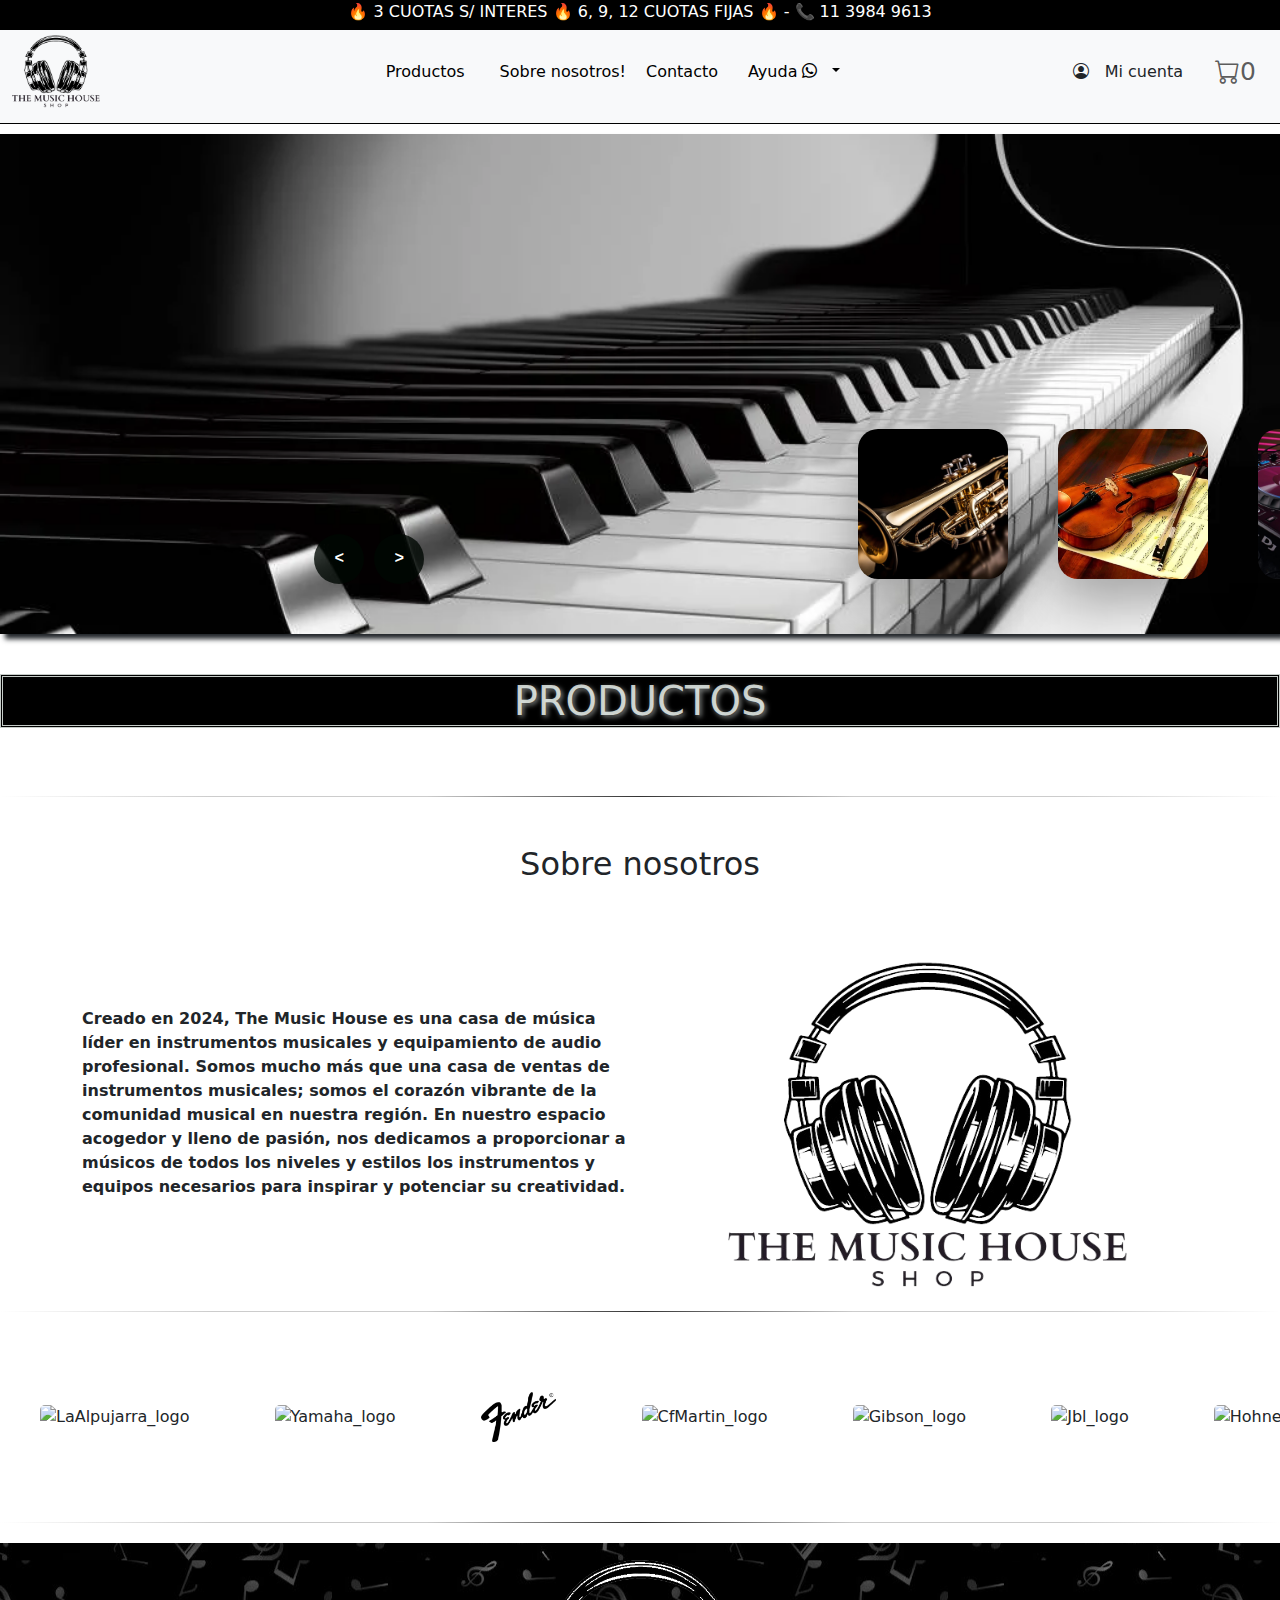
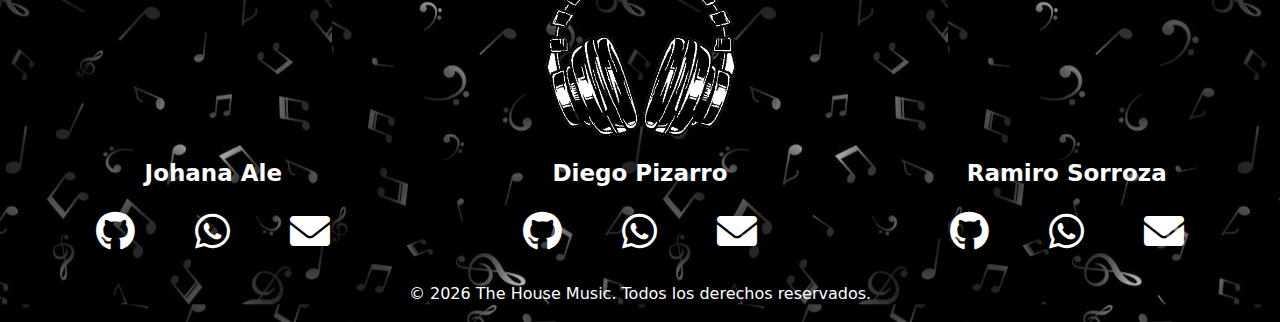
==== index.html @ 12968c8c "new modify" ====
<!DOCTYPE html>
<html lang="es">

<head>
    <meta charset="UTF-8">
    <meta name="viewport" content="width=device-width, initial-scale=1.0">
    <link href="https://cdn.jsdelivr.net/npm/bootstrap@5.3.3/dist/css/bootstrap.min.css" rel="stylesheet"
        integrity="sha384-QWTKZyjpPEjISv5WaRU9OFeRpok6YctnYmDr5pNlyT2bRjXh0JMhjY6hW+ALEwIH" crossorigin="anonymous">
    <link rel="shortcut icon" href="./assets/guitarra-electrica.png" type="image/x-icon">
    <link rel="stylesheet" href="https://cdn.jsdelivr.net/npm/bootstrap-icons@1.11.3/font/bootstrap-icons.min.css">
    <link rel="stylesheet" href="style.css">
    <link rel="stylesheet" href="sweetalert2.min.css">
    <link rel="stylesheet" href="https://cdnjs.cloudflare.com/ajax/libs/font-awesome/6.0.0-beta3/css/all.min.css">
    <title>TheMusicHouse</title>
</head>

<body>
    <div class="header__top row" id="inicio"><span> 🔥 3 CUOTAS S/ INTERES 🔥 6, 9, 12 CUOTAS FIJAS 🔥 - 📞 11 3984 9613 </span>
    </div>
    <header class="headerContenedor">
        <nav class="navbar bg-body-tertiary  navbarContenedor">
            <div class="container-fluid headerContenedor">
                <a class="navbar-brand" href="/index.html"><img src="./assets/2_sinFondo.png" alt="" class="logoNav"></a>
                <div class="ContenedorProductoNav">
                    <li class=" ContendorDropdown">
                        <a class="nav-link " href="#productos" role="button">
                          Productos
                        </a>
                    </li>
                    <a href="/pages/addproduct.html" id="botonNuevoProducto" style="display: none;">Nuevo producto</a>
                    <a href="#sobreNosotros" >Sobre nosotros!</a>
                    <a href="/pages/Form.html" target="" class="btnContacto">Contacto</a>
                    <div class="AyudaContenedor">
                        <li class="nav-item dropdown">

                          
                            
                            <a class="nav-link dropdown-toggle text-Ayuda" href="#" role="button"
                                data-bs-toggle="dropdown" aria-expanded="false">
                                Ayuda<i class="bi bi-whatsapp"></i>
                            </a>
                            
                            <ul class="dropdown-menu">
                                <div class="header__bottom__marcas__cont ContendorContacto">
                                    <span>Recibí ayuda de nuestro equipo:</span>
                                    <span class="header__ayuda__hrs">LU a VI de 9:00 a 18:30hs</span>
                                    <span>SÁB de 10:00 a 14:00hs</span>
                                    <i class="bi bi-chat-right-text"><span class="ChatDrop">11 3984 9613</span></i>
                                </div>
                            </ul>
                        </li>
                    </div>
                </div>
                <div class="contendorCarritoCuenta">
                    <a href="/pages/login/login.html" class="header__account nav-link"><i
                            class="bi bi-person-circle m-3"></i><span
                            class="header__account__icon icon-usuario"></span></a>
                    <button class="navbar-toggler contenedorPrincipalCarrito" type="button" data-bs-toggle="offcanvas"
                        data-bs-target="#offcanvasNavbar" aria-controls="offcanvasNavbar"
                        aria-label="Toggle navigation">
                        <span class="bi bi-cart carritoContenedor" id="carritoCantidad">0</span>
                    </button>
                </div>
                <div class="offcanvas offcanvas-end " tabindex="-1" id="offcanvasNavbar"
                    aria-labelledby="offcanvasNavbarLabel">
                    <div class="offcanvas-header">
                        <h5 class="offcanvas-title bi bi-cart" id="offcanvasNavbarLabel">Carrito</h5>
                        <button type="button" class="btn-close" data-bs-dismiss="offcanvas" aria-label="Close"></button>
                    </div>
                    <!-- carrito productos -->
                    <div class="offcanvas offcanvas-end" tabindex="-1" id="offcanvasCarrito"
                        aria-labelledby="offcanvasCarritoLabel">
                        <div class="offcanvas-header">
                            <h5 class="offcanvas-title" id="offcanvasCarritoLabel">Carrito</h5>
                            <button type="button" class="btn-close" data-bs-dismiss="offcanvas"
                                aria-label="Close"></button>
                        </div>

                    </div>
                    <div class="offcanvas-body ">
                        <div id="carritoProductos" class="Contenedor-productos-carrito">
                            <!-- Productos agregados al carrito se renderizarán aquí -->
                        </div>
                    </div>
                    <!-- inicia el carrito footer-->
                    <div class="mini-cart-footer">
                        <div class="mini-cart-total">
                            <div class="mini-cart-total-title">Total</div>
                            <div class="mini-cart-total-price card-precio" id="totalCompra"></div>
                        </div>
                        <a href="/pages/cart.html" class="btn btn-primary btn-block mini-cart-btn" >Iniciar
                            compra</a>
                        <a href="" class="btn btn-danger btn-block mini-cart-btn" id="vaciarCarrito">Vaciar carrito</a>
                    </div>
                </div>
        </nav>
    </header>

    <section class="carousel-automatic">
        <div class="carousel">

            <div class="list">

                <div class="item" style="background-image: url(/assets/guitarra1.jpg);">
                    <div class="content">
                        <div class="title">GUITARRAS</div>
                        <div class="name"></div>
                        <div class="des">Diversos modelos y marcas!</div>
                    </div>
                </div>
                <div class="item" style="background-image: url(assets/piano.webp);">
                    <div class="content">
                        <div class="title">PIANOS</div>
                        <div class="name"></div>
                        <div class="des">Todos los modelos!!!</div>
                    </div>
                </div>

                <div class="item" style="background-image: url(assets/trompeta.jpg);">
                    <div class="content">
                        <div class="title">TROMPETA</div>
                        <div class="name"></div>
                        <div class="des">Dale a tu inspiración todo lo que te pida!</div>
                    </div>
                </div>
                <div class="item" style="background-image: url(assets/violin5.webp);">
                    <div class="content">
                        <div class="title">VIOLINES</div>
                        <div class="name"></div>
                        <div class="des">El Violín STRAD2000 nuevo diseño!</div>
                    </div>
                </div>
                <div class="item" style="background-image: url(assets/dj.jpg);">
                    <div class="content">
                        <div class="title">DJ</div>
                        <div class="name"></div>
                        <div class="des">Encontrá los mejores equipos para DJ!</div>
                    </div>
                </div>
                <div class="item" style="background-image: url(assets/BATERIA2.jpg);">
                    <div class="content">
                        <div class="title">BATERIAS</div>
                        <div class="name"></div>
                        <div class="des">Comparte tu motivación con los demás.</div>
                    </div>
                </div>
            </div>

            <!--next prev button-->
            <div class="arrows">
                <button class="prev"><</button>
                    
                <button class="next">></button>
            </div>


            <!-- time running -->
            <div class="timeRunning"></div>

        </div>
    </section> 

        <!-- CATEGORIAS DE PRODUCTOS-->

        <h1 class="title-categories" id="productos">PRODUCTOS</h1>

    <!-- ACA DEJO EL CONTENEDOR PARA LAS CARD -->

    <div class="container mt-5 contenedorDeProductos">
        <div id="product-list" class="row listadoProducts">
        </div>
    </div>
    <div class="divider"></div>
    <!-- Sobre nosotros -->
    <section id="sobreNosotros">
        <div class="container">
            <h2 class="text-center my-5">Sobre nosotros</h2>
            <div class="row align-items-center">
                <div class="col-md-6">
                    <p><strong> Creado en 2024, The Music House es una casa de música líder en instrumentos musicales y equipamiento de audio profesional. Somos mucho más que una casa de ventas de instrumentos musicales; somos el corazón vibrante de la comunidad musical en nuestra región. En nuestro espacio acogedor y lleno de pasión, nos dedicamos a proporcionar a músicos de todos los niveles y estilos los instrumentos y equipos necesarios para inspirar y potenciar su creatividad.</strong></p>
                </div>
                <div class="col-md-6 text-center">
                    <img class="img-fluid" src="/assets/2_sinFondo.png" alt="logo_TheMusicHouse">
                </div>
            </div>
        </div>
    </section>
    <!-- fin Sobre nosotros -->
    <div class="divider"></div>
    <!-- CARRUSEL DE MARCAS -->
    <div class="carousel-sponsors">
        <div class="logos-slide">
          <img
            src="https://www.heavenimagenes.com/heavencommerce/43ff3c3d-fe3a-4118-ad1c-e1be4cd5df9b/logos/v2/LA%20ALPUJARRA/31.jpg"
            alt="LaAlpujarra_logo"
          />
          <img
            src="https://encrypted-tbn0.gstatic.com/images?q=tbn:ANd9GcRML8k70XbHhW9D5H1hQQZpB-H0qbYjb0g3uw&s"
            alt="Yamaha_logo"
          />
          <img
            src="[data-uri]"
            alt=""
          />
          <img
            src="https://encrypted-tbn0.gstatic.com/images?q=tbn:ANd9GcQ1ytQASvmoohgTYK6q7r-WYyDgnOHw_DITvw&s"
            alt="CfMartin_logo"
          />
          <img
            src="https://media.sweetwater.com/m/products/image/7654828619j2Gt1JfVfPQgXKR7Ek1oxoEiAMCSIT.jpg?quality=82&height=750&ha=76548286194f40ac"
            alt="Gibson_logo"
          />
          <img
            src="https://e7.pngegg.com/pngimages/201/728/png-clipart-headphones-app-store-headphones-electronics-text-thumbnail.png"
            alt="Jbl_logo"
          />
          <img
            src="https://www.manual.ar/thumbs/brands/l/970-hohner_logo.webp"
            alt="Hohner_logo"
          />
          <img
            src="https://i.pinimg.com/736x/5a/4d/05/5a4d0544369809769a2bdd80e4697b18.jpg"
            alt="Pionner_logo"
          />
          <img
            src="[data-uri]"
            alt="korg_logo"
          />
        </div>
        
        <div class="logos-slide">
            <img
              src="https://www.heavenimagenes.com/heavencommerce/43ff3c3d-fe3a-4118-ad1c-e1be4cd5df9b/logos/v2/LA%20ALPUJARRA/31.jpg"
              alt="LaAlpujarra_logo"
            />
            <img
              src="https://encrypted-tbn0.gstatic.com/images?q=tbn:ANd9GcRML8k70XbHhW9D5H1hQQZpB-H0qbYjb0g3uw&s"
              alt="Yamaha_logo"
            />
            <img
              src="[data-uri]"
              alt=""
            />
            <img
              src="https://encrypted-tbn0.gstatic.com/images?q=tbn:ANd9GcQ1ytQASvmoohgTYK6q7r-WYyDgnOHw_DITvw&s"
              alt="CfMartin_logo"
            />
            <img
              src="https://media.sweetwater.com/m/products/image/7654828619j2Gt1JfVfPQgXKR7Ek1oxoEiAMCSIT.jpg?quality=82&height=750&ha=76548286194f40ac"
              alt="Gibson_logo"
            />
            <img
              src="https://e7.pngegg.com/pngimages/201/728/png-clipart-headphones-app-store-headphones-electronics-text-thumbnail.png"
              alt="Jbl_logo"
            />
            <img
              src="https://www.manual.ar/thumbs/brands/l/970-hohner_logo.webp"
              alt="Hohner_logo"
            />
            <img
              src="https://i.pinimg.com/736x/5a/4d/05/5a4d0544369809769a2bdd80e4697b18.jpg"
              alt="Pionner_logo"
            />
            <img
              src="[data-uri]"
              alt="korg_logo"
            />
          </div>
          <div class="logos-slide">
            <img
              src="https://www.heavenimagenes.com/heavencommerce/43ff3c3d-fe3a-4118-ad1c-e1be4cd5df9b/logos/v2/LA%20ALPUJARRA/31.jpg"
              alt="LaAlpujarra_logo"
            />
            <img
              src="https://encrypted-tbn0.gstatic.com/images?q=tbn:ANd9GcRML8k70XbHhW9D5H1hQQZpB-H0qbYjb0g3uw&s"
              alt="Yamaha_logo"
            />
            <img
              src="[data-uri]"
              alt=""
            />
            <img
              src="https://encrypted-tbn0.gstatic.com/images?q=tbn:ANd9GcQ1ytQASvmoohgTYK6q7r-WYyDgnOHw_DITvw&s"
              alt="CfMartin_logo"
            />
            <img
              src="https://media.sweetwater.com/m/products/image/7654828619j2Gt1JfVfPQgXKR7Ek1oxoEiAMCSIT.jpg?quality=82&height=750&ha=76548286194f40ac"
              alt="Gibson_logo"
            />
            <img
              src="https://e7.pngegg.com/pngimages/201/728/png-clipart-headphones-app-store-headphones-electronics-text-thumbnail.png"
              alt="Jbl_logo"
            />
            <img
              src="https://www.manual.ar/thumbs/brands/l/970-hohner_logo.webp"
              alt="Hohner_logo"
            />
            <img
              src="https://i.pinimg.com/736x/5a/4d/05/5a4d0544369809769a2bdd80e4697b18.jpg"
              alt="Pionner_logo"
            />
            <img
              src="[data-uri]"
              alt="korg_logo"
            />
          </div>
        </div>
      </div>
      <!-- FIN CARRUSEL DE MARCAS -->
      <div class="divider"></div>
       <!-- FOOTER -->
       <footer id="dynamic-footer">
        <a href="#inicio" class="logofooter"><img src="./assets/2_sinFondo - copia.png" alt="logo" class="logofooter"></a>
        <div id="social-container" class="red-social borde"></div>
        <p>&copy; <span id="current-year"></span> The House Music. Todos los derechos reservados.</p>
       </footer>
        <!-- FIN DE FOOTER -->
    <script src="https://cdn.jsdelivr.net/npm/bootstrap@5.3.3/dist/js/bootstrap.bundle.min.js" integrity="sha384-YvpcrYf0tY3lHB60NNkmXc5s9fDVZLESaAA55NDzOxhy9GkcIdslK1eN7N6jIeHz" crossorigin="anonymous"></script>
    <script src="https://cdn.jsdelivr.net/npm/sweetalert2@11"></script>
    <script src="/js/addproducts.js"></script>
    <script src="./js/cart.js"></script>
    <script src="./script.js"></script>
    <script src="./js/footer.js"></script>
</body>

</html>
---- style.css ----
*{
    margin: 0;
    padding: 0;
    box-sizing: border-box;
}

/* inicia la navbar */
.headerContenedor{
    display: flex;
    flex-direction: row;
    justify-content: center;
    margin-bottom: 10px;
}
.navbar{
    width: 100%;
    height: auto;
    padding: 0;
    margin: 0;
    border-bottom: 1px solid #000;
    background-color:rgb(255,255,255);
}
.logoNav{
    width: 70%;
    height: auto;
}

.header__top {
    background: #000;
    margin: 0;
    padding: 0;
    height: 30px;
    color: white;
    span{
        display: flex;
        justify-content: center;
    }
}
.ContenedorProductoNav{
    display: flex;
    justify-content: center;
    align-items: center;
    a{
        margin: 10px;
        text-decoration: none;
        color: #000;
    }
}
.ContendorDropdown{
    list-style: none;
    margin: 15px;
}
.dropdown-menu {
    z-index: 2000;
}

.AyudaContenedor{
    margin-left: 10px;
    li{
        display: flex;
        justify-content: center;
        align-items: center;
        align-content: center;
        list-style: none;
    }
    i{
        font-size: 15px;
        text-align: center;
        padding: 5px;
    }
    
}
.ContendorContacto{
    width: 264px;
    height: 150px;
    text-align: center;
    font-size: 14px;
    font-weight: 500;
}
.ChatDrop{
    padding-left: 5px;
}
.header__bottom__marcas__cont {
    display: flex;
    flex-direction: column;
}
.header__ayuda__hrs {
    margin-top: 15px;
}
.contenedorPrincipalCarrito{
    border: none; /* Eliminar el borde */
    outline: none; /* Eliminar el contorno de enfoque */
}

.green{
    color: green;
    font-weight: 500;
}
.carritoContenedor{
    font-size: 25px;
    margin-left: 20px;
    font-weight: 500;
}
.ContenedorProductoNav{
    display: flex;
    justify-content: center;
    align-items: center;
    align-content: center;
}
.navbar-brand{
    width: 10%;
}
.contendorCarritoCuenta{
    display: flex;
    justify-content: center;
    align-items: center;
}
.icon-usuario::before{
    content: 'Mi cuenta'; 
}
@media screen and (max-width: 680px){
    
    .btnContacto{
        display: flex;
        justify-content: center;
        align-items: center;
        padding: 2px;
        font-size: 12px;
    }
    .bi-telephone{
        margin-left: 5px;
    }

}   
/* termina la navbar */

/* carrito de compras */

.offcanvas-header {
    border-bottom: 1px solid #000;
}
.offcanvas{
    display: flex;
    flex-direction: column;
    justify-content: space-between;
}
.offcanvas-body {
    max-height: 600px;
    overflow-y: auto;
}
.mini-cart-footer{
    margin: 20px;
    margin-bottom: 20px;
    display: flex;
    flex-direction: column;
    a{
        margin: 5px;
    }
}
.mini-cart-total{
    display: flex;
    justify-content: space-between;
    font-size: 20px;
    margin: 10px;
}
.mini-cart-total-price{
    font-weight: 700;
}
/* Contenedor-productos-carrito */
.carrito-producto-imagen{
   width: 30%;
   height: auto;
   display: flex;
   justify-content: start;
   padding: 5px;
}
.carrito-producto-titulo{
    display: flex;
    flex-direction: column;
    justify-content: center;
    font-size: 20px;
    text-align: center;
    h3{
        font-size: 20px;
    }
}
.carrito-producto-cantidad{
    display: flex;
    flex-direction: column;
    justify-content: center;
}
.suma-resta-productos{
    display: flex;
    cursor: pointer;
    align-items: center;
    align-content: center;
    p{
        margin-left: 10px;
        margin-right: 10px;
        margin-top: 15px;
    }
    i{
        font-size: 20px;
        color: black;
    }
    
}
.bi-trash3-fill:active{
    transform: scale(1.3);
    color: red !important;
}
.suma-resta-productos i:active{
    transform: scale(1.3);
    color: blue;
}
.bi-trash3-fill{
    margin-left: 10px;
    cursor: pointer;
}
.carrito-producto{
    width: 100%;
    display: flex;
    flex-wrap: wrap;
    justify-content: space-around;
    border-bottom: 1px solid #000;
    margin-top: 10px;
    margin-bottom: 10px;
}


/* final de navbar y carrito */

/* Carousel */

.carousel{
    width: 100%;
    height: 500px;
    margin-top: 90px;
    overflow: hidden;
    position: relative;
    box-shadow: 5px 5px 5px;
    margin: 0;
    padding: 0;
    box-sizing: border-box;
    font-family: 'Poppins', sans-serif;
    /*box-shadow: 6px 6px 5px #fefffecb;*/
}

.carousel .list .item{
    width: 150px;
    height: 150px;
    position: absolute;
    top: 80%;
    transform: translateY(-70%);
    left: 70%;
    border-radius: 20px;
    box-shadow: 0 25px 50px rgba(0, 0, 0, 0.3);
    background-position: 50% 50%;
    background-size: cover;
    z-index: 100;
    transition: 1s;
}

.carousel .list .item:nth-child(1),
.carousel .list .item:nth-child(2){
    top: 0;
    left: 0;
    transform: translate(0, 0);
    border-radius: 0;
    width: 100%;
    height: 100%;
}

.carousel .list .item:nth-child(3){
    left: 67%;
}

.carousel .list .item:nth-child(4){
    left: calc(67% + 200px);
}

.carousel .list .item:nth-child(5){
    left: calc(67% + 400px);
}

.carousel .list .item:nth-child(6){
    left: calc(67% + 600px);
}

.carousel .list .item:nth-child(n+7){
    left: calc(67% + 800px);
    opacity: 0;
}





.list .item .content{
    position: absolute;
    top: 50%;
    left: 100px;
    transform: translateY(-50%);
    width: 400px;
    text-align: left;
    color: #fff;
    display: none;
}

.list .item:nth-child(2) .content{
    display: block;
}

.content .title{
    font-size: 60px;
    text-transform: uppercase;
    color: #ffffffcb;
    font-weight: bold;
    line-height: 1;
    text-shadow: 3px 4px 4px rgba(0, 0, 0, 0.8);

    opacity: 0;
    animation: animate 1s ease-in-out 0.3s 1 forwards;
}


.content .des{
    margin-top: 20px;
    margin-bottom: 20px;
    font-size: 18px;
    margin-left: 5px;
    opacity: 0;
    animation: animate 1s ease-in-out 0.9s 1 forwards;
}
    

@keyframes animate {
    
    from{
        opacity: 0;
        transform: translate(0, 100px);
        filter: blur(33px);
    }

    to{
        opacity: 1;
        transform: translate(0);
        filter: blur(0);
    }
}

/* next prev arrows */

.arrows{
    position: absolute;
    top: 80%;
    right: 52%;
    z-index: 100;
    width: 300px;
    max-width: 30%;
    display: flex;
    gap: 10px;
    align-items: center;
}

.arrows button{
    width: 50px;
    height: 50px;
    border-radius: 50%;
    background-color: #000703cb;
    color: #fff;
    border: none;
    outline: none;
    font-size: 16px;
    font-family: monospace;
    font-weight: bold;
    transition: .5s;
    cursor: pointer;
}

.arrows button:hover{
    background: #fff;
    color: #000;
}


/* time running */
.carousel .timeRunning{
    position: absolute;
    z-index: 1000;
    width: 0%;
    height: 4px;
    background-color: #14ff72cb;
    left: 0;
    top: 0;
    animation: runningTime 7s linear 1 forwards;
}

@keyframes runningTime {
    
    from{width: 0%;}
    to{width: 100%;}

}


/* Responsive Design */

@media screen and (max-width: 999px){
        .header__top {
            font-size: 10px;
        }
        .headerContenedor{
            width: 100% !important;
            display: flex;
        }
        .navbarContenedor{
            width: 100% !important;
            display: flex;
        }
        .navbar{
            width: 100% !important;
        }
        .navbar-brand{
            display: flex;
            justify-content: center;
        }
        .ContenedorProductoNav{
            width: 100%;
            font-size: 3px;
        }
        .logoNav{
            display: flex;
            justify-content: center;
            width: 100%;
        }
        .contenedorPrincipalCarrito{
            width: 10%;
        }
        .ContenedorProductoNav{
            display: flex;
            justify-content: center;
            align-items: center;
            align-content: center;
            font-size: 12px;
            width: 30%;
        }
        .navbar-brand{
            width: 15%;
        }
        .contendorCarritoCuenta{
            display: flex;
            justify-content: center;
            align-items: center;
            width: 40%;
        }
        .AyudaContenedor{
            display: none;
        }
        .nuevoProducto{
            font-size: 10px;
            white-space: nowrap;
            text-align: center;
        }
        .bi-person-circle{
            font-size: 22px;
        }
        .icon-usuario::before{
            content: ''; 
        } 
    }

    .list .item .content{
        left: 50px;
    }

    .content .title, .content{
        font-size: 70px;
    }

    .content .des{
        font-size: 16px;
    }


@media screen and (max-width: 680px){
    
    .list .item .content{
        top: 40%;
    }
    .content .title{
        font-size: 45px;
    }

}

/*CATEGORIAS*/

.title-categories{
    margin-top: 40px;
    font-size: 40px;
    text-shadow: 2px 2px 5px rgb(134, 138, 136);
    text-align: center;
    display: flex;
    justify-content: center;
    background-color:rgb(0, 0, 0);
    padding: 0;
    color: #f7fffacb;
    border-style: double;
}


/* ADDPRODUCT */
/* contendor formulario */
.btnCrearProduct{
    margin-left: 50px;
    margin-top: 20px;
}
.Form-Contenedor{
    width: 100%;
    height: auto;
    margin-top: 20px;
    display: flex;
    flex-direction: column;
    align-items: center;
}
.form-Secundario-Contenedor{
    width: 100%;
    padding: 20px;
    display: flex;
    flex-direction: column;
    border-radius: 15px; /* Bordes redondeados */
    box-shadow: 5px 4px 8px rgba(1, 1, 1, 0.5); /* Sombra */
    background-color: #201f1f !important; /* Fondo blanco */
    label{
        color: white;
    }
}

.table-striped{
    border: 1px solid #000;
    text-align: center;
    th{
        background-color: #0a4f70;
        color: white;
    }
}
@media screen and (max-width: 1000px){
    .contenedorTabla{
        width: 100%;
        font-size: 13px;
        flex-wrap: wrap;
    }
    .delete-product{
        width: 50px;
        font-size: 8px;
        margin-bottom: 4px;
    }
    .modificar-product{
        font-size: 8px;
        margin-bottom: 4px;
    }
    .carritoContenedor{
        display: flex;
        font-size: 20px;
        font-weight: 500;
    }
}
@media screen and (max-width: 600px){
    .contenedorTabla{
        width: 100%;
        font-size: 6px;
        flex-wrap: wrap;
    }
    .delete-product{
        width: 50px;
        font-size: 8px;
        margin-bottom: 4px;
    }
    .modificar-product{
        font-size: 8px;
    }
}
/* contenedor de Productos */
.contenedorDeProductos {
    width: 100%;
    height: auto;
    text-align: center;
    display: flex;
    flex-direction: row;
    
}
.carrito-producto-imagen {
   width: 100%;
   height: 190px;
   object-fit: cover;
   display: flex;
   justify-content: center;
   align-items: center;
   align-content: center;
}

.contendor-Productos {
    width: 256px;
    height: 420px;
    margin: 10px;
    display: flex;
    flex-direction: column;
    justify-content: space-around;
    text-align: center;
}

.shadow-sm {
    width: 100%;
    height: 100%;
    border-radius: 10px; /* Bordes redondeados */
    box-shadow: 0 4px 8px rgba(0, 0, 0, 0.1); /* Efecto sombreado */
    transition: transform 0.2s, box-shadow 0.2s; /* Transiciones suaves para el efecto de enfoque */
}

.shadow-sm:hover {
    transform: scale(1.03); /* Aumenta ligeramente el tamaño al pasar el ratón por encima */
    box-shadow: 0 8px 16px rgba(0, 0, 0, 0.2); /* Aumenta el efecto sombreado al pasar el ratón por encima */
}
.agregarAlCarrito {
    width: 70%;
    font-size: 13px;
    background-color: black; /* Color inicial del botón */
    color: white; /* Color del texto del botón */
    border: none; /* Eliminar borde predeterminado */
    padding: 6px; /* Añadir relleno para mayor tamaño del botón */
    cursor: pointer; /* Cambiar el cursor al pasar por encima */
    transition: background-color 0.2s; /* Añadir una transición suave */
}
.card-precio{
    font-size: 12px;
}
.agregarAlCarrito:hover {
    background-color: #217644; /* Color del botón al pasar el cursor por encima */
}
.card-body {
    width: 100%;
    height: 50%;
    border-radius: 0 0 10px 10px; /* Bordes redondeados solo en la parte inferior */
}
@media screen and (max-width: 999px){
    .contendor-Productos {
        font-size: 12px;
        width: 200px;
        height: 340px;
        display: flex;
        flex-direction: column;
        justify-content: space-around;
        h5{
            font-size:15px;
        }
    }
    .carrito-producto-imagen{
        width: 100%;
        height: 140px;
    }
    .agregarAlCarrito{
        width: 100%;
        height: 30px;
        font-size:10px;
        text-align: center;
    }
    .shadow-sm{
        width: 100%;
    }
    .card-body {
        width: 100%;
        height: 50%;
        border-radius: 0 0 10px 10px; /* Bordes redondeados solo en la parte inferior */
        font-size: 8px;
    }
}
@media screen and (max-width: 600px){
    .contendor-Productos {
        font-size: 10px;
        width: 170px;
        height: 310px;
        display: flex;
        flex-direction: column;
        justify-content: space-around;
        h5{
            font-size:15px;
        }
    }
    .agregarAlCarrito{
        width: 100%;
        height: 30px;
        font-size:10px;
        text-align: center;
    }
    .shadow-sm{
        width: 100%;
    }
    .carrito-producto-imagen {
        width: 100%;
        height: 120px;
        object-fit: cover;
     }
     .card-body {
        width: 100%;
        height: 50%;
        border-radius: 0 0 10px 10px; /* Bordes redondeados solo en la parte inferior */
        font-size: 8px;
    }
}
/* CARD DE PRODUCTO EN EL CARRITO  */
.card-img-top{
    width: 21%;
}
.carrito-producto{
    display: flex;
    flex-direction: row;
}
.carrito-producto-titulo{
    width: 50%;
    h2{
        font-size: 20px;
    }
    h3{
        font-size: 15px;
    }
}
/* FIN DE CARD DE PRODUCTOS DE CARRITO  */

/* CSS CARRITO RESUMEN */
.contenedor-producto-resumen{
    width: 100%;
    height: auto;
    display: flex;
    flex-direction: column;
    align-items: center;
    justify-content: center;
    align-content: center;
    
}
.carrito-producto-resumen{
    width: 60%;
    height: 100px;
    margin-top: 50px;
    margin-bottom: 50px;
    display: flex;
    justify-content: start;
    align-items: center;
    font-size: 20px;
}
.card-img-top-resumen{
    width: 8%;
}
.carrito-producto-titulo-resumen{
    display: flex;
    margin: 50px;
    padding: 20px;
    h1,h3{
        font-size: 15px;
    }
}

.card-precio-resumen{
    margin: 30px;
    display: flex;
    justify-content: center;
}
.contenedor-resumen-ventas{
    width: 100%;
    display: flex;
    flex-direction: row;
    justify-content: end;
    align-items: end;
    align-content: end;
    border-top: 1px solid #000;
}
.btn-resumen-compra{
    width: 100%;
    margin: 5px;
    padding: 5px;
    display: flex;
    flex-direction: row;
    justify-content: space-between;
    margin-right: 50px;
    a{
        width: 300px;
        margin: 10px;
        padding: 5px;
    }
}
.mini-cart-total-resumen{
    display: flex;
    justify-content: center;
    align-items: center;
    font-size: 20px;
    margin-left: 50%;
    
}
.btn-compra-resumen{
    display: flex;
    flex-direction: column;
    width: 25%;
}
@media screen and (max-width: 999px){
    .contenedor-producto-resumen{
        width: 100%;
    }
    .carrito-producto-resumen{
        width: 100%;
    }
    .contenedor-resumen-ventas{
        width: 100%;
    }
    .mini-cart-total-resumen{
        margin: 0;
    }
    .btn-resumen-compra{
        width: 100%;
        margin: 5px;
        padding: 5px;
        display: flex;
        flex-direction: row;
        justify-content: space-around;
        margin-right: 50px;
        a{
            width: 200px;
            margin: 10px;
            padding: 5px;
        }
    }
}
@media screen and (max-width: 600px){
    .contenedor-producto-resumen{
        width: 100%;
    }
    .carrito-producto-resumen{
        width: 100%;
    }
    .contenedor-resumen-ventas{
        width: 100%;
    }
    .mini-cart-total-resumen{
        margin: 0;
    }
    .btn-resumen-compra{
        width: 100%;
        margin: 5px;
        padding: 5px;
        display: flex;
        flex-direction: row;
        justify-content: space-around;
        margin-right: 50px;
        a{
            width: 150px;
            margin: 10px;
            padding: 5px;
        }
    }
    .carrito-producto-titulo-resumen{
        display: flex;
        width: 100%;
        margin: 20px;
        padding: 20px;
        h1,h3{
            font-size: 10px;
            text-align: justify;
        }
    }
    .card-precio-resumen{
        margin: 30px;
        display: flex;
        justify-content: center;
    }
    .contenedor-resumen-ventas{
        width: 100%;
        display: flex;
        flex-direction: row;
        justify-content: end;
        align-items: end;
        align-content: end;
        border-top: 1px solid #000;
    }
    .card-img-top-resumen{
        width: 12%;
    }
    .card-precio-resumen{
        font-size: 12px;
    }
    .suma-resta-productos{
        font-size: 12px;
    }
}

/*CARRUSEL DE MARCAS*/
@keyframes slide{
    from{
      transform: translateX(0);
    }
    to {
      transform: translateX(-100%);
    }
  }
  .carousel-sponsors{
    overflow: hidden;
    padding: 60px 0;
    white-space: nowrap;
    position: relative;
  }
  .carousel-sponsors:before,
  .carousel-sponsors:after{
    position: absolute;
    top: 0;
    width: 250px;
    height: 100%;
    content: "";
    z-index: 2;
  }
  .carousel-sponsors:before { 
    left: 0;
  }
  .carousel-sponsors:after{
    right: 0;
  }
  .carousel-sponsors{
    animation-play-state: paused;
  }
  .logos-slide {
    display: inline-block;
    animation: 50s slide infinite linear;
  }
  .logos-slide img{
    border-radius: 5px;
    height: 50px;
    margin: 0 40px;
  }
  /*FIN CARRUSEL DE MARCAS*/
/* sobre nosotros */
.col-md-6 img{
    width: 400px;
    height: 330px;
    margin-top: 30px;
    margin-left: 5px;
}
/*FIN sobre nosotros */
/* Linea divisora */
.divider {
    height: 1px;
    background: linear-gradient(to right,#fff, #ccc,#ccc, #333,#ccc, #ccc,#fff);
    margin: 20px 0;
}
/* fin de linea divisora */
/* footer */
footer {
    margin-top: 20px;
    background-color: #333;
    color: white;
    text-align: center;
    padding: 1em 0;
    background-image: url(./assets/footer3-jpg.jpg);
    /* background-repeat: no-repeat;  */
    /* /* background-size: cover;  */
    background-position: center; 
}

footer p {
    margin: 0;
    background-image: url();
}
.logofooter{
    width: 200px;
    height: 180px;
}
.logofooter:hover{
    transition: 0.3s, transform 0.3s;
    transform: scale(1.1);
}
#icon-container {
    margin-top: 1em;
}

#icon-container i {
    margin: 0 10px;
    color: white;
    font-size: 1.5em;
    transition: color 0.3s;

}

#icon-container i:hover {
    color: #ddd;
}

.red-social {
    display: flex;
    justify-content: center; 
    flex-wrap: wrap; 
    margin-top: 1em;
}

.red-social-item {
    margin: 1px; 
    text-align: center;
    flex: 1 1 calc(33.333% - 2em); 
    box-sizing: border-box;
}

.red-social-item .nombre {
    display: block;
    margin-bottom: 20px;
    font-weight: bold;
    font-size: 23px;
}

.red-social-item a {
    margin: 0 30px;
    color: white;
    font-size: 40px;
    transition: 0.3s, transform 0.3s; 
    text-decoration: none;
    margin-bottom: 30px;
}

.red-social-item a:hover {
    color: #218da0;
    transform: scale(1.2); 
}


/* Media Queries para responsive */
@media (max-width: 768px) {
    .red-social-item {
        flex: 1 1 calc(50% - 2em); 
    }
}

@media (max-width: 480px) {
    .red-social-item {
        flex: 1 1 100%; 
    }
}
/* fin de footer */
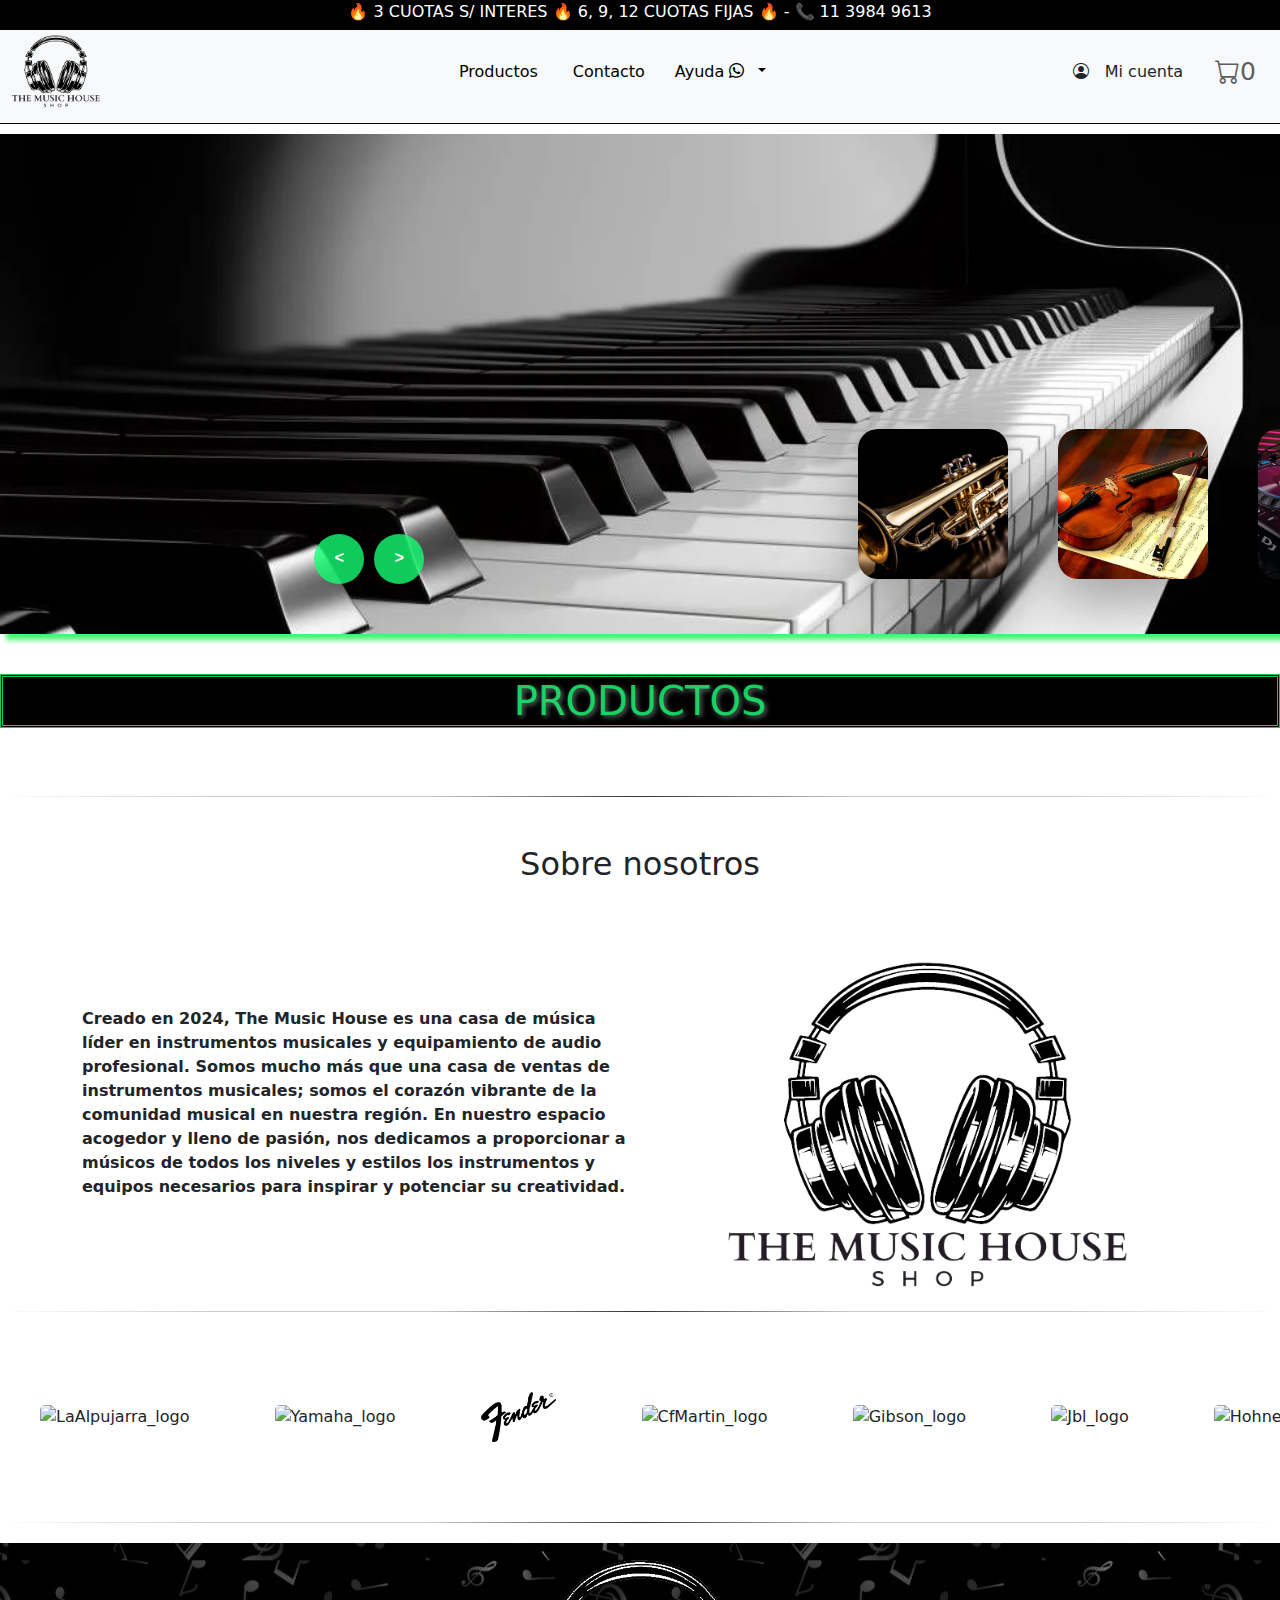
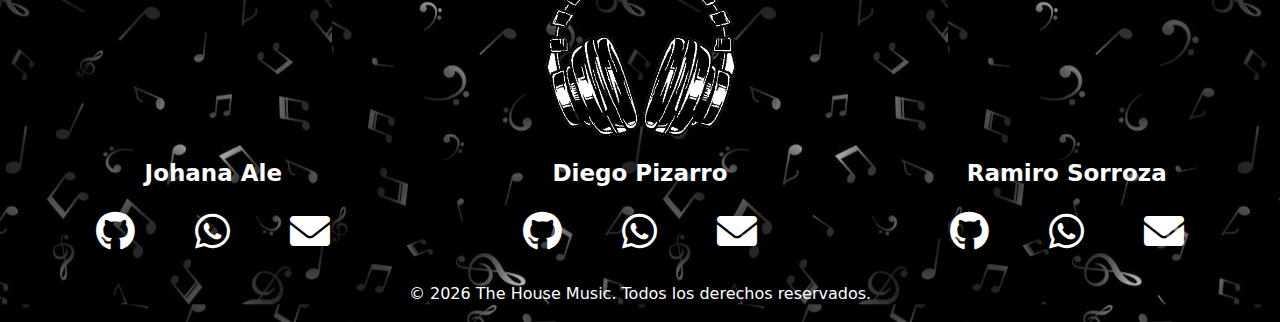
==== commit 72464e34: "Remove unused CSS imports and update styling for form and cart pages" ====
--- a/index.html
+++ b/index.html
@@ -9,13 +9,12 @@
     <link rel="shortcut icon" href="./assets/guitarra-electrica.png" type="image/x-icon">
     <link rel="stylesheet" href="https://cdn.jsdelivr.net/npm/bootstrap-icons@1.11.3/font/bootstrap-icons.min.css">
     <link rel="stylesheet" href="style.css">
-    <link rel="stylesheet" href="sweetalert2.min.css">
     <link rel="stylesheet" href="https://cdnjs.cloudflare.com/ajax/libs/font-awesome/6.0.0-beta3/css/all.min.css">
     <title>TheMusicHouse</title>
 </head>
 
 <body>
-    <div class="header__top row" id="inicio"><span> 🔥 3 CUOTAS S/ INTERES 🔥 6, 9, 12 CUOTAS FIJAS 🔥 - 📞 11 3984 9613 </span>
+    <div class="header__top row"><span> 🔥 3 CUOTAS S/ INTERES 🔥 6, 9, 12 CUOTAS FIJAS 🔥 - 📞 11 3984 9613 </span>
     </div>
     <header class="headerContenedor">
         <nav class="navbar bg-body-tertiary  navbarContenedor">
@@ -28,7 +27,6 @@
                         </a>
                     </li>
                     <a href="/pages/addproduct.html" id="botonNuevoProducto" style="display: none;">Nuevo producto</a>
-                    <a href="#sobreNosotros" >Sobre nosotros!</a>
                     <a href="/pages/Form.html" target="" class="btnContacto">Contacto</a>
                     <div class="AyudaContenedor">
                         <li class="nav-item dropdown">
@@ -310,7 +308,7 @@
       <div class="divider"></div>
        <!-- FOOTER -->
        <footer id="dynamic-footer">
-        <a href="#inicio" class="logofooter"><img src="./assets/2_sinFondo - copia.png" alt="logo" class="logofooter"></a>
+        <a href="/index.html" class="logofooter"><img src="./assets/2_sinFondo - copia.png" alt="logo" class="logofooter"></a>
         <div id="social-container" class="red-social borde"></div>
         <p>&copy; <span id="current-year"></span> The House Music. Todos los derechos reservados.</p>
        </footer>
--- a/style.css
+++ b/style.css
@@ -242,7 +242,7 @@
     padding: 0;
     box-sizing: border-box;
     font-family: 'Poppins', sans-serif;
-    /*box-shadow: 6px 6px 5px #fefffecb;*/
+    box-shadow: 6px 6px 5px #1dec4acb;
 }
 
 .carousel .list .item{
@@ -313,7 +313,7 @@
 .content .title{
     font-size: 60px;
     text-transform: uppercase;
-    color: #ffffffcb;
+    color: #14ff72cb;
     font-weight: bold;
     line-height: 1;
     text-shadow: 3px 4px 4px rgba(0, 0, 0, 0.8);
@@ -366,7 +366,7 @@
     width: 50px;
     height: 50px;
     border-radius: 50%;
-    background-color: #000703cb;
+    background-color: #14ff72cb;
     color: #fff;
     border: none;
     outline: none;
@@ -498,13 +498,13 @@
 .title-categories{
     margin-top: 40px;
     font-size: 40px;
-    text-shadow: 2px 2px 5px rgb(134, 138, 136);
+    text-shadow: 2px 2px 5px rgb(98, 114, 106);
     text-align: center;
     display: flex;
     justify-content: center;
     background-color:rgb(0, 0, 0);
     padding: 0;
-    color: #f7fffacb;
+    color: #14ff72cb;
     border-style: double;
 }
 
@@ -632,6 +632,14 @@
     transition: background-color 0.2s; /* Añadir una transición suave */
 }
 .card-precio{
+    font-size: 15px;
+    font-weight: 500;
+    color: red;
+}
+.strongPrecio{
+    color: #000;
+}
+.card-stock{
     font-size: 12px;
 }
 .agregarAlCarrito:hover {
@@ -1037,5 +1045,4 @@
         flex: 1 1 100%; 
     }
 }
-/* fin de footer */
-
+/* fin de footer */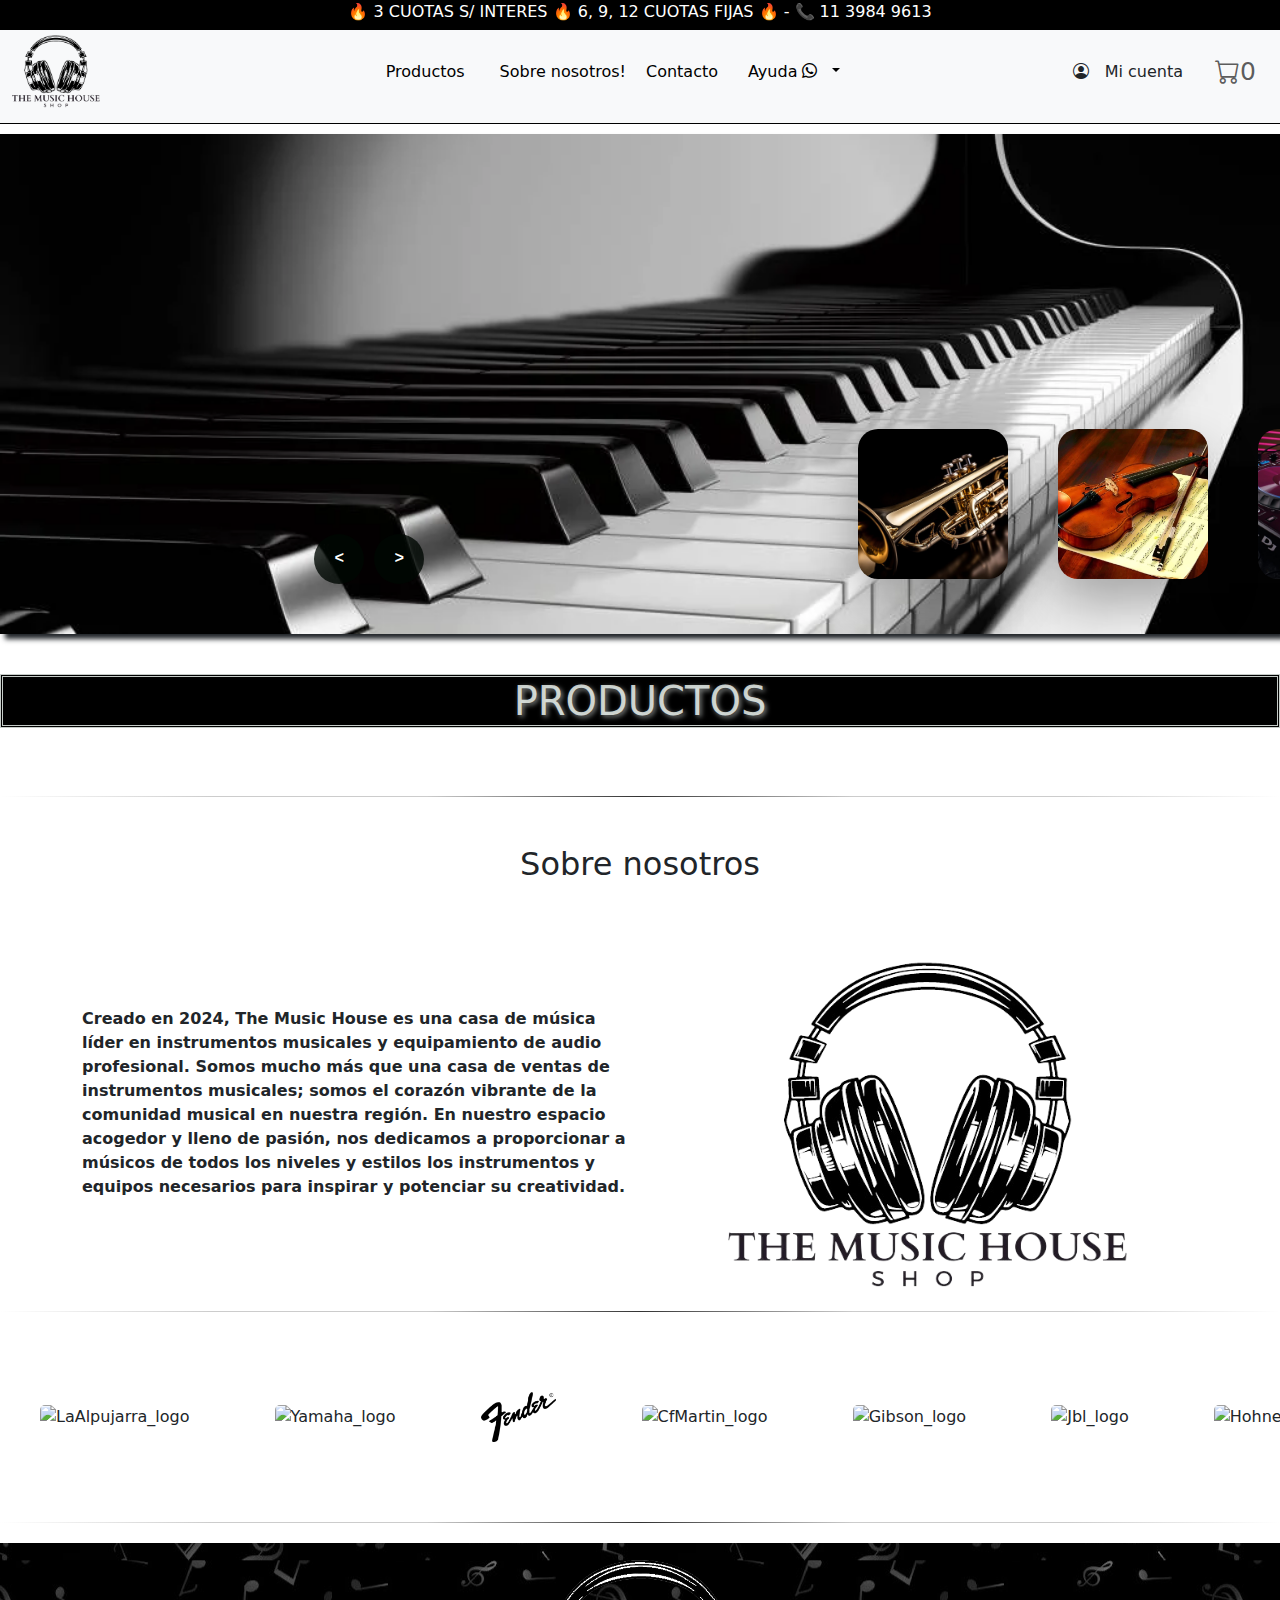
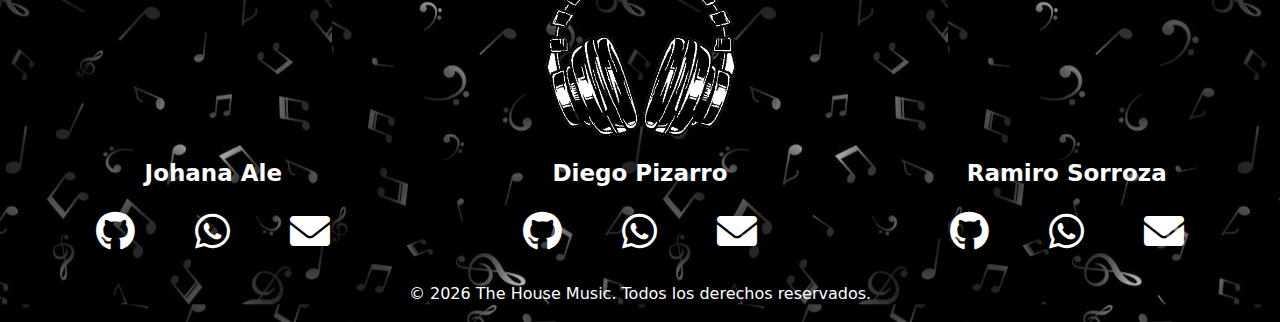
==== commit 8cdf5e58: "Merge branch 'develop' into feature/cart" ====
--- a/index.html
+++ b/index.html
@@ -14,7 +14,7 @@
 </head>
 
 <body>
-    <div class="header__top row"><span> 🔥 3 CUOTAS S/ INTERES 🔥 6, 9, 12 CUOTAS FIJAS 🔥 - 📞 11 3984 9613 </span>
+    <div class="header__top row" id="inicio"><span> 🔥 3 CUOTAS S/ INTERES 🔥 6, 9, 12 CUOTAS FIJAS 🔥 - 📞 11 3984 9613 </span>
     </div>
     <header class="headerContenedor">
         <nav class="navbar bg-body-tertiary  navbarContenedor">
@@ -27,6 +27,7 @@
                         </a>
                     </li>
                     <a href="/pages/addproduct.html" id="botonNuevoProducto" style="display: none;">Nuevo producto</a>
+                    <a href="#sobreNosotros" >Sobre nosotros!</a>
                     <a href="/pages/Form.html" target="" class="btnContacto">Contacto</a>
                     <div class="AyudaContenedor">
                         <li class="nav-item dropdown">
@@ -308,7 +309,7 @@
       <div class="divider"></div>
        <!-- FOOTER -->
        <footer id="dynamic-footer">
-        <a href="/index.html" class="logofooter"><img src="./assets/2_sinFondo - copia.png" alt="logo" class="logofooter"></a>
+        <a href="#inicio" class="logofooter"><img src="./assets/2_sinFondo - copia.png" alt="logo" class="logofooter"></a>
         <div id="social-container" class="red-social borde"></div>
         <p>&copy; <span id="current-year"></span> The House Music. Todos los derechos reservados.</p>
        </footer>
--- a/style.css
+++ b/style.css
@@ -242,7 +242,7 @@
     padding: 0;
     box-sizing: border-box;
     font-family: 'Poppins', sans-serif;
-    box-shadow: 6px 6px 5px #1dec4acb;
+    /*box-shadow: 6px 6px 5px #fefffecb;*/
 }
 
 .carousel .list .item{
@@ -313,7 +313,7 @@
 .content .title{
     font-size: 60px;
     text-transform: uppercase;
-    color: #14ff72cb;
+    color: #ffffffcb;
     font-weight: bold;
     line-height: 1;
     text-shadow: 3px 4px 4px rgba(0, 0, 0, 0.8);
@@ -366,7 +366,7 @@
     width: 50px;
     height: 50px;
     border-radius: 50%;
-    background-color: #14ff72cb;
+    background-color: #000703cb;
     color: #fff;
     border: none;
     outline: none;
@@ -389,7 +389,7 @@
     z-index: 1000;
     width: 0%;
     height: 4px;
-    background-color: #14ff72cb;
+    background-color: #535755cb;
     left: 0;
     top: 0;
     animation: runningTime 7s linear 1 forwards;
@@ -498,13 +498,13 @@
 .title-categories{
     margin-top: 40px;
     font-size: 40px;
-    text-shadow: 2px 2px 5px rgb(98, 114, 106);
+    text-shadow: 2px 2px 5px rgb(134, 138, 136);
     text-align: center;
     display: flex;
     justify-content: center;
     background-color:rgb(0, 0, 0);
     padding: 0;
-    color: #14ff72cb;
+    color: #f7fffacb;
     border-style: double;
 }
 
@@ -1045,4 +1045,5 @@
         flex: 1 1 100%; 
     }
 }
-/* fin de footer */+/* fin de footer */
+
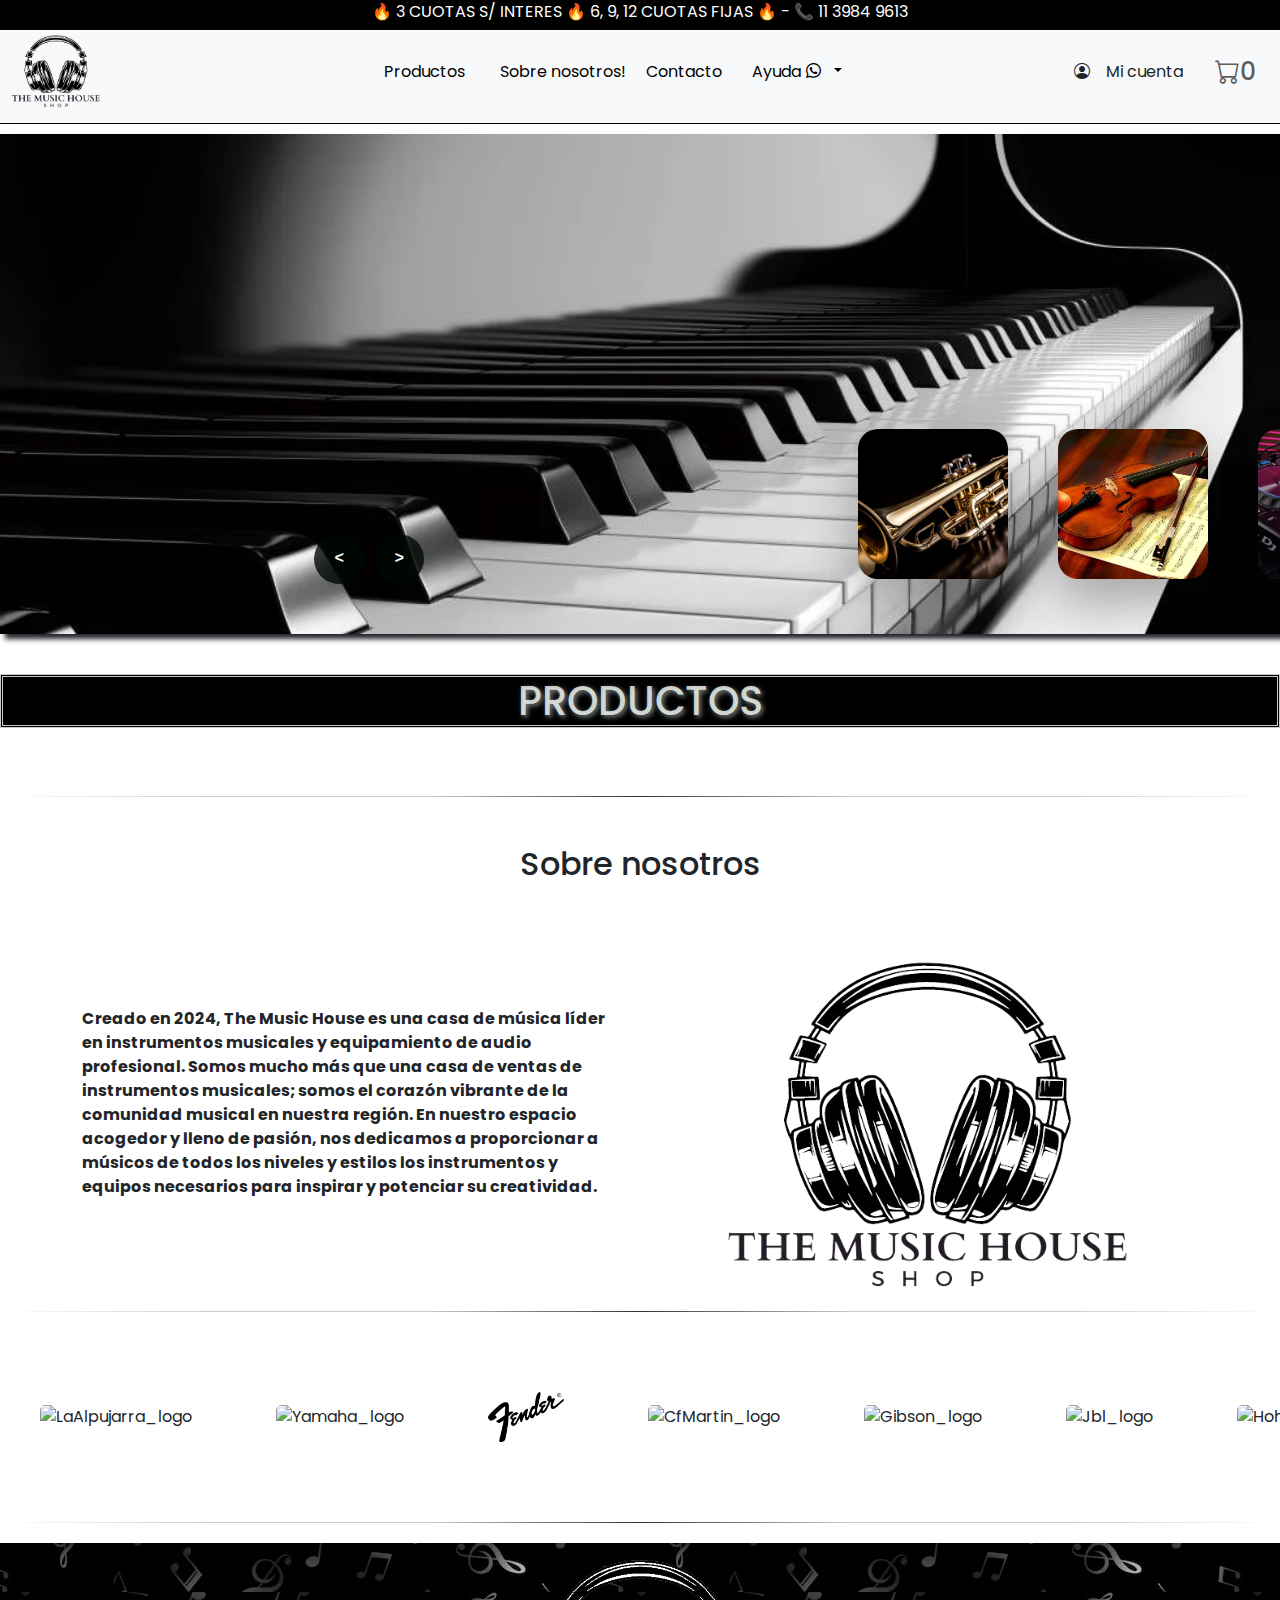
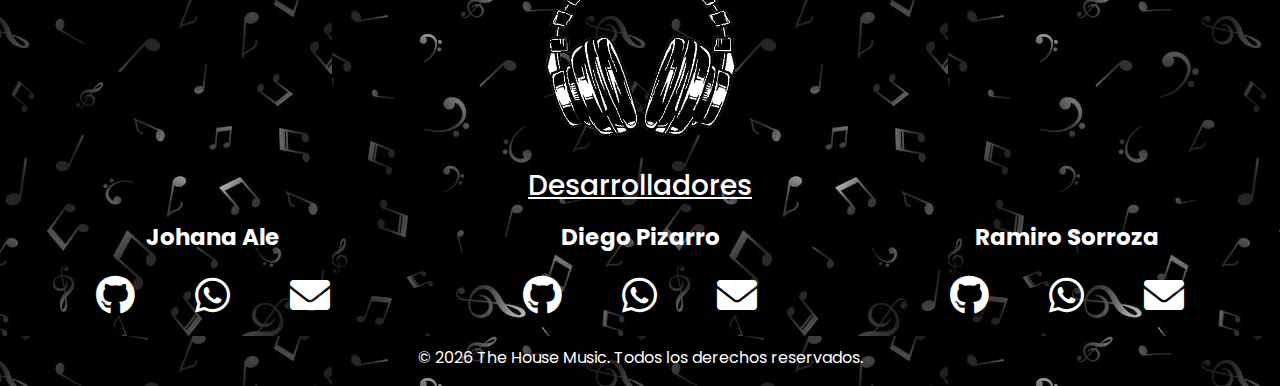
==== commit 8d6bf2a8: "new for the footer and general styles" ====
--- a/index.html
+++ b/index.html
@@ -27,7 +27,7 @@
                         </a>
                     </li>
                     <a href="/pages/addproduct.html" id="botonNuevoProducto" style="display: none;">Nuevo producto</a>
-                    <a href="#sobreNosotros" >Sobre nosotros!</a>
+                    <a href="#sobreNosotros" class="sobreNosotros">Sobre nosotros!</a>
                     <a href="/pages/Form.html" target="" class="btnContacto">Contacto</a>
                     <div class="AyudaContenedor">
                         <li class="nav-item dropdown">
@@ -310,6 +310,7 @@
        <!-- FOOTER -->
        <footer id="dynamic-footer">
         <a href="#inicio" class="logofooter"><img src="./assets/2_sinFondo - copia.png" alt="logo" class="logofooter"></a>
+        <h3>Desarrolladores</h3>
         <div id="social-container" class="red-social borde"></div>
         <p>&copy; <span id="current-year"></span> The House Music. Todos los derechos reservados.</p>
        </footer>
--- a/style.css
+++ b/style.css
@@ -1,7 +1,9 @@
+@import url('https://fonts.googleapis.com/css2?family=Poppins:ital,wght@0,100;0,200;0,300;0,400;0,500;0,600;0,700;0,800;0,900;1,100;1,200;1,300;1,400;1,500;1,600;1,700;1,800;1,900&display=swap');
 *{
     margin: 0;
     padding: 0;
     box-sizing: border-box;
+    font-family: "Poppins", sans-serif;
 }
 
 /* inicia la navbar */
@@ -481,7 +483,6 @@
         font-size: 16px;
     }
 
-
 @media screen and (max-width: 680px){
     
     .list .item .content{
@@ -489,6 +490,24 @@
     }
     .content .title{
         font-size: 45px;
+    }
+    .ContenedorProductoNav{
+        font-size: 12px;
+        width: 20%;
+        text-align: center;
+        
+    }
+    .ContendorDropdown{
+        font-size: 9px;
+    }
+    .sobreNosotros{
+        font-size: 9px;
+    }
+    .btnContacto{
+        font-size: 9px;
+    }
+    .bi-person-circle{
+        font-size: 18px;
     }
 
 }
@@ -581,6 +600,7 @@
     }
 }
 /* contenedor de Productos */
+
 .contenedorDeProductos {
     width: 100%;
     height: auto;
@@ -590,13 +610,14 @@
     
 }
 .carrito-producto-imagen {
-   width: 100%;
-   height: 190px;
-   object-fit: cover;
-   display: flex;
-   justify-content: center;
-   align-items: center;
-   align-content: center;
+    width: 100%;
+    height: 190px;
+    object-fit: cover;
+    object-position: center;
+    border-radius: 10px;
+    display: flex;
+    justify-content: center;
+    align-items: center;
 }
 
 .contendor-Productos {
@@ -623,7 +644,7 @@
 }
 .agregarAlCarrito {
     width: 70%;
-    font-size: 13px;
+    font-size: 12px;
     background-color: black; /* Color inicial del botón */
     color: white; /* Color del texto del botón */
     border: none; /* Eliminar borde predeterminado */
@@ -636,6 +657,13 @@
     font-weight: 500;
     color: red;
 }
+.card-title{
+    font-size: 15px;
+}
+.card-text{
+    font-size: 12px;
+}
+
 .strongPrecio{
     color: #000;
 }
@@ -659,18 +687,28 @@
         flex-direction: column;
         justify-content: space-around;
         h5{
-            font-size:15px;
-        }
+            font-size:13px;
+        }
+    }
+    .truncado {
+        white-space: nowrap;
+        overflow: hidden;
+        text-overflow: ellipsis;
+        display: block;
     }
     .carrito-producto-imagen{
         width: 100%;
         height: 140px;
+        border-radius: 10px;
     }
     .agregarAlCarrito{
         width: 100%;
         height: 30px;
         font-size:10px;
         text-align: center;
+    }
+    .card-stock{
+        font-size: 10px;
     }
     .shadow-sm{
         width: 100%;
@@ -714,10 +752,17 @@
         border-radius: 0 0 10px 10px; /* Bordes redondeados solo en la parte inferior */
         font-size: 8px;
     }
+    .card-stock{
+        font-size: 8px;
+    }
+    .card-precio{
+        font-size: 10px;
+    }
 }
 /* CARD DE PRODUCTO EN EL CARRITO  */
 .card-img-top{
     width: 21%;
+    border-radius: 10px;
 }
 .carrito-producto{
     display: flex;
@@ -735,6 +780,7 @@
 /* FIN DE CARD DE PRODUCTOS DE CARRITO  */
 
 /* CSS CARRITO RESUMEN */
+
 .contenedor-producto-resumen{
     width: 100%;
     height: auto;
@@ -757,6 +803,7 @@
 }
 .card-img-top-resumen{
     width: 8%;
+    border-radius: 10px;
 }
 .carrito-producto-titulo-resumen{
     display: flex;
@@ -808,6 +855,7 @@
     flex-direction: column;
     width: 25%;
 }
+
 @media screen and (max-width: 999px){
     .contenedor-producto-resumen{
         width: 100%;
@@ -964,14 +1012,16 @@
     text-align: center;
     padding: 1em 0;
     background-image: url(./assets/footer3-jpg.jpg);
-    /* background-repeat: no-repeat;  */
-    /* /* background-size: cover;  */
     background-position: center; 
 }
 
 footer p {
     margin: 0;
     background-image: url();
+}
+footer h3{
+    margin-top: 30px;
+    text-decoration: underline;
 }
 .logofooter{
     width: 200px;
